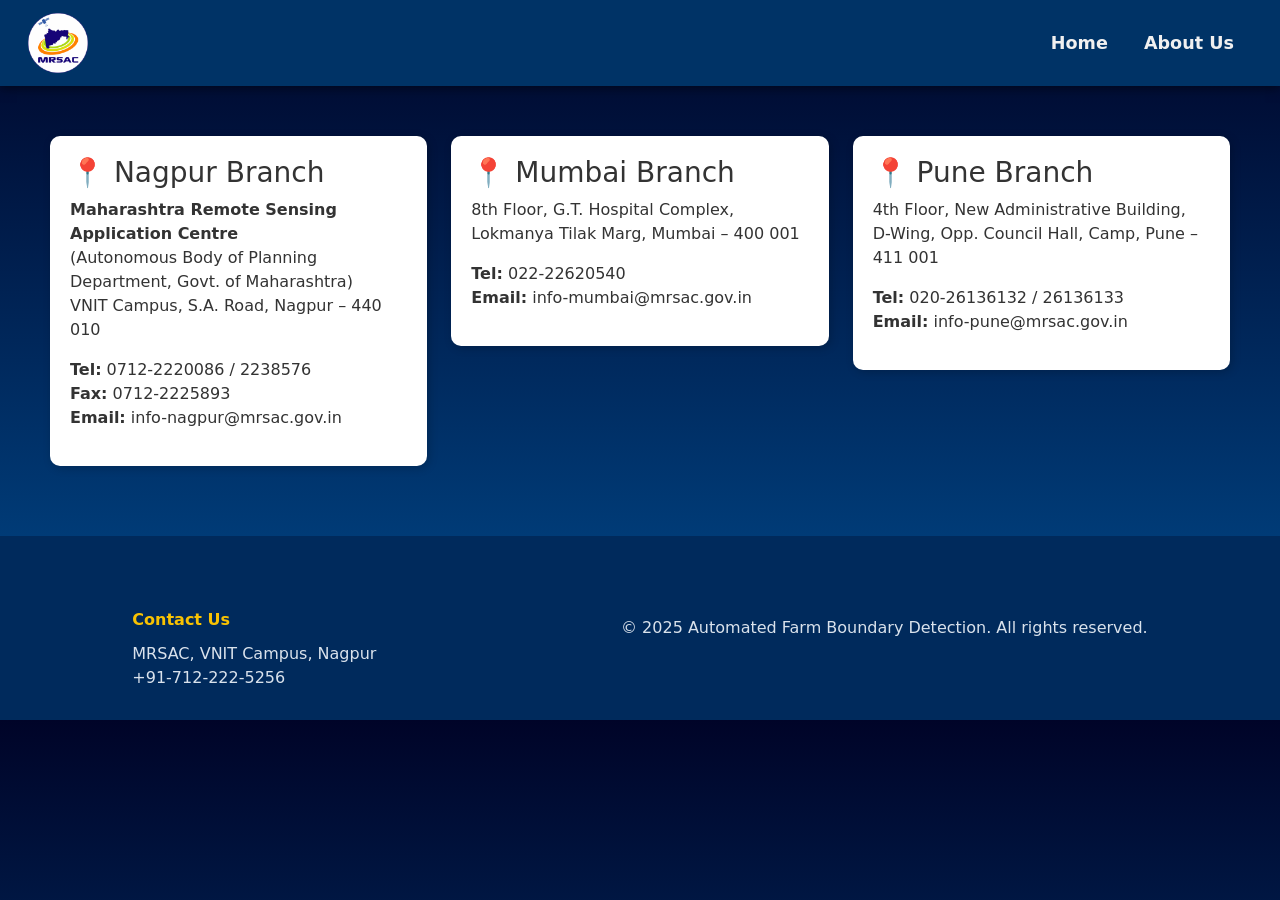
==== app/frontend/contact.html @ d1aa99e1 "First Commit" ====
<!DOCTYPE html>
<html lang="en">

<head>
  <meta charset="UTF-8" />
  <meta name="viewport" content="width=device-width, initial-scale=1.0" />
  <title>Contact Us - Automated Farm Boundary Detection</title>
  <link href="https://cdn.jsdelivr.net/npm/bootstrap@5.3.0-alpha1/dist/css/bootstrap.min.css" rel="stylesheet" />
  <link rel="stylesheet" href="css/styles.css" />
  <style>
    /* Page-specific styles for contact boxes */
    .contact-box {
      background: white;
      padding: 20px;
      border-radius: 10px;
      box-shadow: 2px 2px 10px rgba(0, 0, 0, 0.2);
      margin-bottom: 20px;
    }
  </style>
</head>

<body class="light-bg">
  <header>
    <nav class="navbar navbar-expand-lg">
      <div class="container-fluid">
        <a class="navbar-brand" href="index.html">
          <img src="Image/MRSAC_Logo.png" alt="MRSAC Logo" />
        </a>
        <button class="navbar-toggler" type="button" data-bs-toggle="collapse" data-bs-target="#navbarNav">
          <span class="navbar-toggler-icon"></span>
        </button>
        <div class="collapse navbar-collapse" id="navbarNav">
          <ul class="navbar-nav">
            <li class="nav-item">
              <a class="nav-link" href="index.html">Home</a>
            </li>
            <li class="nav-item dropdown">
              <a class="nav-link dropdown-toggle" href="#" id="aboutDropdown" role="button" data-bs-toggle="dropdown"
                aria-expanded="false">
                About Us
              </a>
              <ul class="dropdown-menu" aria-labelledby="aboutDropdown">
                <li>
                  <a class="dropdown-item" href="history.html">History</a>
                </li>
                <li>
                  <a class="dropdown-item" href="vision.html">Vision & Mission</a>
                </li>
                <li>
                  <a class="dropdown-item active" href="contact.html">Contact Us</a>
                </li>
              </ul>
            </li>
          </ul>
        </div>
      </div>
    </nav>
  </header>

  <main class="content">
    <section class="row">
      <div class="col-md-4">
        <div class="contact-box">
          <h3>📍 Nagpur Branch</h3>
          <p>
            <strong>Maharashtra Remote Sensing Application Centre</strong><br />
            (Autonomous Body of Planning Department, Govt. of Maharashtra)<br />
            VNIT Campus, S.A. Road, Nagpur – 440 010
          </p>
          <p>
            <strong>Tel:</strong> 0712-2220086 / 2238576<br />
            <strong>Fax:</strong> 0712-2225893<br />
            <strong>Email:</strong> info-nagpur@mrsac.gov.in
          </p>
        </div>
      </div>
      <div class="col-md-4">
        <div class="contact-box">
          <h3>📍 Mumbai Branch</h3>
          <p>
            8th Floor, G.T. Hospital Complex,<br />
            Lokmanya Tilak Marg, Mumbai – 400 001
          </p>
          <p>
            <strong>Tel:</strong> 022-22620540<br />
            <strong>Email:</strong> info-mumbai@mrsac.gov.in
          </p>
        </div>
      </div>
      <div class="col-md-4">
        <div class="contact-box">
          <h3>📍 Pune Branch</h3>
          <p>
            4th Floor, New Administrative Building,<br />
            D-Wing, Opp. Council Hall, Camp, Pune – 411 001
          </p>
          <p>
            <strong>Tel:</strong> 020-26136132 / 26136133<br />
            <strong>Email:</strong> info-pune@mrsac.gov.in
          </p>
        </div>
      </div>
    </section>
  </main>

  <footer>
    <div class="footer-content">
      <div class="footer-item">
        <h6>Contact Us</h6>
        <p>MRSAC, VNIT Campus, Nagpur</p>
        <p>+91-712-222-5256</p>
      </div>
      <div class="footer-item">
        &copy; 2025 Automated Farm Boundary Detection. All rights reserved.
      </div>
    </div>
  </footer>

  <script src="https://cdn.jsdelivr.net/npm/bootstrap@5.3.0-alpha1/dist/js/bootstrap.bundle.min.js"></script>
</body>

</html>
---- app/frontend/css/styles.css ----
/* MRSAC Farm Boundary Detection - Shared Styles */

/* ========== Base Styles ========== */
body {
  background: linear-gradient(to bottom, #000428, #004e92);
  color: #e0e0e0;
  font-family: system-ui, -apple-system, sans-serif;
}

body.light-bg {
  background-color: #d3d3d3;
  color: #333;
}

body.detection-page {
  background-color: #f0f0f0;
  background: url("https://skyfi.com/_next/image?url=https%3A%2F%2Fimages.ctfassets.net%2Ftxzhex5a1q7n%2F2lGMx0erNHas1HyoDtZEsh%2F9b19d69838043fbba80609acbcd8a633%2Fwhat-is-skyfi.jpg&w=3840&q=75")
    no-repeat center center fixed;
  background-size: cover;
  height: 100vh;
  display: flex;
  position: relative;
}

/* ========== Navbar ========== */
.navbar {
  background-color: #003366;
  position: sticky;
  top: 0;
  z-index: 1020;
  padding: 0.5rem 1rem;
  box-shadow: 0 2px 10px rgba(0, 0, 0, 0.5);
}

.navbar-brand img {
  height: 60px;
  margin-right: 15px;
}

.navbar-nav {
  margin-left: auto;
}

.nav-link {
  font-size: 1.1rem;
  color: #f0f0f0;
  font-weight: bold;
  margin: 0 10px;
  text-decoration: none;
  transition: color 0.3s, background-color 0.3s;
}

.nav-link:hover {
  background-color: #00509e;
  color: #ffffff;
  border-radius: 5px;
}

.nav-item .nav-link.active {
  background-color: #00509e !important;
  color: #ffffff !important;
  border-radius: 5px;
}

/* ========== Dropdown Menu ========== */
.dropdown-menu {
  background-color: #002a5c;
  border: none;
}

.dropdown-item {
  font-weight: bold;
  color: #ffffff !important;
  transition: background-color 0.3s, color 0.3s;
}

.dropdown-item:hover,
.dropdown-item:focus {
  background-color: #00509e;
  color: #ffffff !important;
}

.nav-item.dropdown:hover .dropdown-menu {
  display: block;
}

.navbar .dropdown-toggle::after {
  display: none !important;
}

/* ========== Typography ========== */
h1 {
  color: #f8c202;
  font-weight: bold;
  text-shadow: 2px 2px 5px rgba(0, 0, 0, 0.5);
}

h2 {
  color: #007bff;
  font-weight: bold;
  text-align: left;
  margin-bottom: 20px;
}

h5,
h6 {
  color: #d9e2ec;
  text-align: justify;
  line-height: 1.8;
  margin-top: 40px;
}

/* ========== Content ========== */
.content {
  padding: 50px;
}

.container {
  text-align: justify;
  padding: 0 20px;
}

.para {
  text-align: justify;
}

/* ========== Image Carousel ========== */
.image-border {
  border: 5px solid #004e92;
  border-radius: 10px;
}

.carousel-control-prev-icon,
.carousel-control-next-icon {
  background-color: #00509e;
  border-radius: 50%;
}

.carousel-item img {
  filter: brightness(0.9);
}

/* ========== Footer ========== */
footer {
  background-color: #002a5c;
  color: #d9e2ec;
  text-align: center;
  padding: 20px 10px;
  font-size: 1rem;
  position: relative;
  bottom: 0;
  width: 100%;
}

.footer-content {
  display: flex;
  justify-content: space-around;
  align-items: center;
  flex-wrap: wrap;
}

.footer-item {
  margin: 10px 20px;
  text-align: left;
}

.footer-item h6 {
  color: #f8c202;
  font-weight: bold;
  margin-bottom: 8px;
}

.footer-item p {
  margin: 0;
  line-height: 1.5;
}

.footer-item i {
  margin-right: 8px;
  color: #f8c202;
}

.foot {
  height: 400px;
}

/* ========== Detection Page Sidebar ========== */
.sidebar {
  width: 350px;
  background: #002a5c;
  padding: 50px 20px;
  display: flex;
  flex-direction: column;
  align-items: center;
  justify-content: center;
  height: 100vh;
  box-shadow: 4px 0 12px rgba(0, 0, 0, 0.3);
  position: relative;
  color: white;
}

.sidebar h2 {
  color: white;
  text-align: center;
  font-weight: bold;
  margin-bottom: 20px;
}

.sidebar img {
  width: 150px;
  margin: 20px 0;
}

.description {
  position: absolute;
  bottom: 10px;
  right: 10px;
  font-size: 14px;
  font-style: italic;
  font-weight: bold;
  color: white;
}

/* ========== Forms ========== */
.form-group {
  width: 60%;
  margin-bottom: 15px;
}

.form-control {
  text-align: center;
}

.btn-upload {
  background-color: #f8c202;
  color: #002a5c;
  font-weight: bold;
  padding: 10px 20px;
  border: none;
  border-radius: 5px;
  transition: 0.3s;
}

.btn-upload:hover {
  background-color: #d9a400;
  color: white;
}

/* ========== Detection Content ========== */
.content::before {
  content: "";
  background: url("https://upload.wikimedia.org/wikipedia/commons/3/3d/Hurricane_Florence_GOES-16_September_2018_animated.gif")
    no-repeat center center;
  background-size: cover;
  opacity: 0.15;
  position: absolute;
  top: 0;
  left: 0;
  width: 100%;
  height: 100%;
  z-index: -1;
}

.watermark-text {
  position: absolute;
  bottom: 10px;
  right: 20px;
  font-size: 12px;
  color: white;
  font-style: italic;
  opacity: 0.7;
}

label {
  color: #ffffff;
  font-weight: bold;
  text-shadow: 1px 1px 2px rgba(0, 0, 0, 0.5);
}

/* ========== Loading Spinner ========== */
.spinner {
  width: 50px;
  height: 50px;
  border: 5px solid #f3f3f3;
  border-top: 5px solid #f8c202;
  border-radius: 50%;
  animation: spin 1s linear infinite;
}

@keyframes spin {
  0% { transform: rotate(0deg); }
  100% { transform: rotate(360deg); }
}
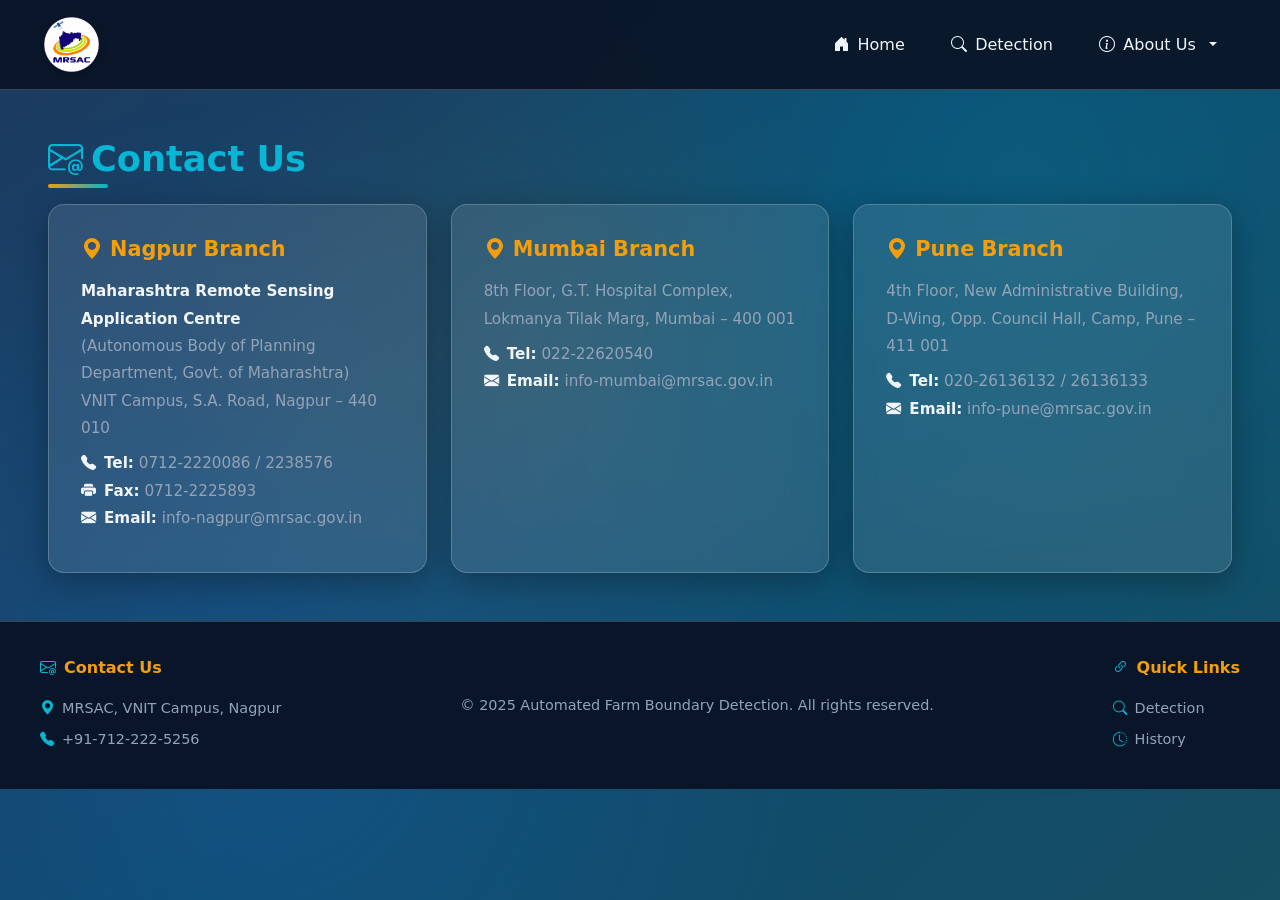
==== commit 06b81057: "Complete frontend redesign with glassmorphism theme Co-authored-by: josephjelson06 <175540361+joseph" ====
--- a/app/frontend/contact.html
+++ b/app/frontend/contact.html
@@ -6,17 +6,8 @@
   <meta name="viewport" content="width=device-width, initial-scale=1.0" />
   <title>Contact Us - Automated Farm Boundary Detection</title>
   <link href="https://cdn.jsdelivr.net/npm/bootstrap@5.3.0-alpha1/dist/css/bootstrap.min.css" rel="stylesheet" />
+  <link rel="stylesheet" href="https://cdn.jsdelivr.net/npm/bootstrap-icons@1.11.0/font/bootstrap-icons.css" />
   <link rel="stylesheet" href="css/styles.css" />
-  <style>
-    /* Page-specific styles for contact boxes */
-    .contact-box {
-      background: white;
-      padding: 20px;
-      border-radius: 10px;
-      box-shadow: 2px 2px 10px rgba(0, 0, 0, 0.2);
-      margin-bottom: 20px;
-    }
-  </style>
 </head>
 
 <body class="light-bg">
@@ -32,22 +23,25 @@
         <div class="collapse navbar-collapse" id="navbarNav">
           <ul class="navbar-nav">
             <li class="nav-item">
-              <a class="nav-link" href="index.html">Home</a>
+              <a class="nav-link" href="index.html"><i class="bi bi-house-door-fill me-2"></i>Home</a>
+            </li>
+            <li class="nav-item">
+              <a class="nav-link" href="home.html"><i class="bi bi-search me-2"></i>Detection</a>
             </li>
             <li class="nav-item dropdown">
               <a class="nav-link dropdown-toggle" href="#" id="aboutDropdown" role="button" data-bs-toggle="dropdown"
                 aria-expanded="false">
-                About Us
+                <i class="bi bi-info-circle me-2"></i>About Us
               </a>
               <ul class="dropdown-menu" aria-labelledby="aboutDropdown">
                 <li>
-                  <a class="dropdown-item" href="history.html">History</a>
+                  <a class="dropdown-item" href="history.html"><i class="bi bi-clock-history me-2"></i>History</a>
                 </li>
                 <li>
-                  <a class="dropdown-item" href="vision.html">Vision & Mission</a>
+                  <a class="dropdown-item" href="vision.html"><i class="bi bi-eye me-2"></i>Vision & Mission</a>
                 </li>
                 <li>
-                  <a class="dropdown-item active" href="contact.html">Contact Us</a>
+                  <a class="dropdown-item active" href="contact.html"><i class="bi bi-envelope me-2"></i>Contact Us</a>
                 </li>
               </ul>
             </li>
@@ -58,45 +52,46 @@
   </header>
 
   <main class="content">
-    <section class="row">
+    <h2 class="text-center mb-4"><i class="bi bi-envelope-at me-2"></i>Contact Us</h2>
+    <section class="row g-4">
       <div class="col-md-4">
         <div class="contact-box">
-          <h3>📍 Nagpur Branch</h3>
+          <h3><i class="bi bi-geo-alt-fill me-2"></i>Nagpur Branch</h3>
           <p>
             <strong>Maharashtra Remote Sensing Application Centre</strong><br />
             (Autonomous Body of Planning Department, Govt. of Maharashtra)<br />
             VNIT Campus, S.A. Road, Nagpur – 440 010
           </p>
           <p>
-            <strong>Tel:</strong> 0712-2220086 / 2238576<br />
-            <strong>Fax:</strong> 0712-2225893<br />
-            <strong>Email:</strong> info-nagpur@mrsac.gov.in
+            <strong><i class="bi bi-telephone-fill me-2"></i>Tel:</strong> 0712-2220086 / 2238576<br />
+            <strong><i class="bi bi-printer-fill me-2"></i>Fax:</strong> 0712-2225893<br />
+            <strong><i class="bi bi-envelope-fill me-2"></i>Email:</strong> info-nagpur@mrsac.gov.in
           </p>
         </div>
       </div>
       <div class="col-md-4">
         <div class="contact-box">
-          <h3>📍 Mumbai Branch</h3>
+          <h3><i class="bi bi-geo-alt-fill me-2"></i>Mumbai Branch</h3>
           <p>
             8th Floor, G.T. Hospital Complex,<br />
             Lokmanya Tilak Marg, Mumbai – 400 001
           </p>
           <p>
-            <strong>Tel:</strong> 022-22620540<br />
-            <strong>Email:</strong> info-mumbai@mrsac.gov.in
+            <strong><i class="bi bi-telephone-fill me-2"></i>Tel:</strong> 022-22620540<br />
+            <strong><i class="bi bi-envelope-fill me-2"></i>Email:</strong> info-mumbai@mrsac.gov.in
           </p>
         </div>
       </div>
       <div class="col-md-4">
         <div class="contact-box">
-          <h3>📍 Pune Branch</h3>
+          <h3><i class="bi bi-geo-alt-fill me-2"></i>Pune Branch</h3>
           <p>
             4th Floor, New Administrative Building,<br />
             D-Wing, Opp. Council Hall, Camp, Pune – 411 001
           </p>
           <p>
-            <strong>Tel:</strong> 020-26136132 / 26136133<br />
-            <strong>Email:</strong> info-pune@mrsac.gov.in
+            <strong><i class="bi bi-telephone-fill me-2"></i>Tel:</strong> 020-26136132 / 26136133<br />
+            <strong><i class="bi bi-envelope-fill me-2"></i>Email:</strong> info-pune@mrsac.gov.in
           </p>
         </div>
       </div>
@@ -106,12 +101,17 @@
   <footer>
     <div class="footer-content">
       <div class="footer-item">
-        <h6>Contact Us</h6>
-        <p>MRSAC, VNIT Campus, Nagpur</p>
-        <p>+91-712-222-5256</p>
+        <h6><i class="bi bi-envelope-at me-2"></i>Contact Us</h6>
+        <p><i class="bi bi-geo-alt-fill me-2"></i>MRSAC, VNIT Campus, Nagpur</p>
+        <p><i class="bi bi-telephone-fill me-2"></i>+91-712-222-5256</p>
       </div>
       <div class="footer-item">
-        &copy; 2025 Automated Farm Boundary Detection. All rights reserved.
+        <p>&copy; 2025 Automated Farm Boundary Detection. All rights reserved.</p>
+      </div>
+      <div class="footer-item">
+        <h6><i class="bi bi-link-45deg me-2"></i>Quick Links</h6>
+        <p><a href="home.html" class="text-decoration-none" style="color: var(--text-muted);"><i class="bi bi-search me-2"></i>Detection</a></p>
+        <p><a href="history.html" class="text-decoration-none" style="color: var(--text-muted);"><i class="bi bi-clock-history me-2"></i>History</a></p>
       </div>
     </div>
   </footer>
--- a/app/frontend/css/styles.css
+++ b/app/frontend/css/styles.css
@@ -1,288 +1,633 @@
-/* MRSAC Farm Boundary Detection - Shared Styles */
+/* ============================================
+   MRSAC Farm Boundary Detection - Modern Theme
+   ============================================ */
+
+/* ========== CSS Variables ========== */
+:root {
+  --primary-dark: #0a1628;
+  --primary-blue: #1e3a5f;
+  --accent-blue: #3b82f6;
+  --accent-cyan: #06b6d4;
+  --accent-gold: #f59e0b;
+  --accent-green: #10b981;
+  --text-light: #f1f5f9;
+  --text-muted: #94a3b8;
+  --glass-bg: rgba(255, 255, 255, 0.1);
+  --glass-border: rgba(255, 255, 255, 0.2);
+  --card-shadow: 0 8px 32px rgba(0, 0, 0, 0.3);
+  --transition: all 0.3s cubic-bezier(0.4, 0, 0.2, 1);
+}
 
 /* ========== Base Styles ========== */
+* {
+  margin: 0;
+  padding: 0;
+  box-sizing: border-box;
+}
+
+html {
+  scroll-behavior: smooth;
+}
+
 body {
-  background: linear-gradient(to bottom, #000428, #004e92);
-  color: #e0e0e0;
-  font-family: system-ui, -apple-system, sans-serif;
+  font-family: 'Segoe UI', system-ui, -apple-system, sans-serif;
+  background: linear-gradient(135deg, var(--primary-dark) 0%, var(--primary-blue) 50%, #0c4a6e 100%);
+  color: var(--text-light);
+  min-height: 100vh;
+  line-height: 1.6;
 }
 
 body.light-bg {
-  background-color: #d3d3d3;
-  color: #333;
+  background: linear-gradient(135deg, #1e3a5f 0%, #0c4a6e 50%, #164e63 100%);
 }
 
 body.detection-page {
-  background-color: #f0f0f0;
-  background: url("https://skyfi.com/_next/image?url=https%3A%2F%2Fimages.ctfassets.net%2Ftxzhex5a1q7n%2F2lGMx0erNHas1HyoDtZEsh%2F9b19d69838043fbba80609acbcd8a633%2Fwhat-is-skyfi.jpg&w=3840&q=75")
-    no-repeat center center fixed;
-  background-size: cover;
-  height: 100vh;
+  background: linear-gradient(135deg, var(--primary-dark) 0%, var(--primary-blue) 100%);
+  min-height: 100vh;
   display: flex;
-  position: relative;
+  flex-direction: row;
+}
+
+/* ========== Animated Background ========== */
+body::before {
+  content: '';
+  position: fixed;
+  top: 0;
+  left: 0;
+  width: 100%;
+  height: 100%;
+  background: 
+    radial-gradient(circle at 20% 80%, rgba(59, 130, 246, 0.15) 0%, transparent 50%),
+    radial-gradient(circle at 80% 20%, rgba(6, 182, 212, 0.15) 0%, transparent 50%),
+    radial-gradient(circle at 40% 40%, rgba(245, 158, 11, 0.08) 0%, transparent 40%);
+  pointer-events: none;
+  z-index: 0;
 }
 
 /* ========== Navbar ========== */
 .navbar {
-  background-color: #003366;
+  background: rgba(10, 22, 40, 0.95);
+  backdrop-filter: blur(20px);
+  -webkit-backdrop-filter: blur(20px);
+  border-bottom: 1px solid var(--glass-border);
+  padding: 0.75rem 2rem;
   position: sticky;
   top: 0;
-  z-index: 1020;
-  padding: 0.5rem 1rem;
-  box-shadow: 0 2px 10px rgba(0, 0, 0, 0.5);
+  z-index: 1050;
+  transition: var(--transition);
+}
+
+.navbar:hover {
+  background: rgba(10, 22, 40, 0.98);
 }
 
 .navbar-brand img {
-  height: 60px;
-  margin-right: 15px;
+  height: 55px;
+  filter: drop-shadow(0 2px 4px rgba(0, 0, 0, 0.3));
+  transition: var(--transition);
+}
+
+.navbar-brand img:hover {
+  transform: scale(1.05);
 }
 
 .navbar-nav {
   margin-left: auto;
+  gap: 0.5rem;
 }
 
 .nav-link {
-  font-size: 1.1rem;
-  color: #f0f0f0;
-  font-weight: bold;
-  margin: 0 10px;
-  text-decoration: none;
-  transition: color 0.3s, background-color 0.3s;
+  color: var(--text-light) !important;
+  font-weight: 500;
+  font-size: 1rem;
+  padding: 0.6rem 1.2rem !important;
+  border-radius: 8px;
+  transition: var(--transition);
+  position: relative;
+  overflow: hidden;
+}
+
+.nav-link::before {
+  content: '';
+  position: absolute;
+  bottom: 0;
+  left: 50%;
+  width: 0;
+  height: 2px;
+  background: linear-gradient(90deg, var(--accent-cyan), var(--accent-blue));
+  transition: var(--transition);
+  transform: translateX(-50%);
+}
+
+.nav-link:hover::before {
+  width: 80%;
 }
 
 .nav-link:hover {
-  background-color: #00509e;
-  color: #ffffff;
-  border-radius: 5px;
-}
-
-.nav-item .nav-link.active {
-  background-color: #00509e !important;
-  color: #ffffff !important;
-  border-radius: 5px;
-}
-
-/* ========== Dropdown Menu ========== */
+  color: var(--accent-cyan) !important;
+  background: var(--glass-bg);
+}
+
+.nav-link.active {
+  background: linear-gradient(135deg, var(--accent-blue), var(--accent-cyan)) !important;
+  color: white !important;
+}
+
+/* ========== Dropdown ========== */
 .dropdown-menu {
-  background-color: #002a5c;
-  border: none;
+  background: rgba(10, 22, 40, 0.98);
+  backdrop-filter: blur(20px);
+  border: 1px solid var(--glass-border);
+  border-radius: 12px;
+  padding: 0.5rem;
+  margin-top: 0.5rem;
+  box-shadow: var(--card-shadow);
+  animation: slideDown 0.3s ease;
+}
+
+@keyframes slideDown {
+  from {
+    opacity: 0;
+    transform: translateY(-10px);
+  }
+  to {
+    opacity: 1;
+    transform: translateY(0);
+  }
 }
 
 .dropdown-item {
-  font-weight: bold;
-  color: #ffffff !important;
-  transition: background-color 0.3s, color 0.3s;
+  color: var(--text-light) !important;
+  padding: 0.7rem 1.2rem;
+  border-radius: 8px;
+  font-weight: 500;
+  transition: var(--transition);
 }
 
 .dropdown-item:hover,
 .dropdown-item:focus {
-  background-color: #00509e;
-  color: #ffffff !important;
-}
-
-.nav-item.dropdown:hover .dropdown-menu {
-  display: block;
+  background: linear-gradient(135deg, var(--accent-blue), var(--accent-cyan));
+  color: white !important;
+  transform: translateX(5px);
+}
+
+.dropdown-item.active {
+  background: linear-gradient(135deg, var(--accent-gold), #d97706);
 }
 
 .navbar .dropdown-toggle::after {
-  display: none !important;
+  margin-left: 0.5rem;
+  transition: var(--transition);
+}
+
+.nav-item.dropdown:hover .dropdown-toggle::after {
+  transform: rotate(180deg);
 }
 
 /* ========== Typography ========== */
 h1 {
-  color: #f8c202;
-  font-weight: bold;
-  text-shadow: 2px 2px 5px rgba(0, 0, 0, 0.5);
+  font-size: clamp(2rem, 5vw, 3rem);
+  font-weight: 700;
+  background: linear-gradient(135deg, var(--accent-gold), #fbbf24, var(--accent-cyan));
+  -webkit-background-clip: text;
+  -webkit-text-fill-color: transparent;
+  background-clip: text;
+  margin-bottom: 1.5rem;
+  line-height: 1.2;
 }
 
 h2 {
-  color: #007bff;
-  font-weight: bold;
-  text-align: left;
-  margin-bottom: 20px;
-}
-
-h5,
-h6 {
-  color: #d9e2ec;
-  text-align: justify;
+  font-size: clamp(1.5rem, 4vw, 2.2rem);
+  font-weight: 700;
+  color: var(--accent-cyan);
+  margin-bottom: 1.5rem;
+  position: relative;
+  display: inline-block;
+}
+
+h2::after {
+  content: '';
+  position: absolute;
+  bottom: -8px;
+  left: 0;
+  width: 60px;
+  height: 4px;
+  background: linear-gradient(90deg, var(--accent-gold), var(--accent-cyan));
+  border-radius: 2px;
+}
+
+h3 {
+  font-size: 1.4rem;
+  color: var(--accent-blue);
+  font-weight: 600;
+  margin-bottom: 1rem;
+}
+
+h5, h6 {
+  color: var(--text-muted);
+  font-weight: 400;
   line-height: 1.8;
-  margin-top: 40px;
-}
-
-/* ========== Content ========== */
+  margin-top: 0;
+}
+
+p, .para {
+  color: var(--text-muted);
+  line-height: 1.8;
+  margin-bottom: 1rem;
+}
+
+/* ========== Glass Cards ========== */
+.glass-card {
+  background: var(--glass-bg);
+  backdrop-filter: blur(20px);
+  -webkit-backdrop-filter: blur(20px);
+  border: 1px solid var(--glass-border);
+  border-radius: 20px;
+  padding: 2rem;
+  box-shadow: var(--card-shadow);
+  transition: var(--transition);
+}
+
+.glass-card:hover {
+  transform: translateY(-5px);
+  box-shadow: 0 12px 40px rgba(0, 0, 0, 0.4);
+  border-color: var(--accent-cyan);
+}
+
+/* ========== Main Content ========== */
+main.container {
+  position: relative;
+  z-index: 1;
+  padding: 3rem 2rem;
+  max-width: 1200px;
+  margin: 0 auto;
+}
+
 .content {
-  padding: 50px;
-}
-
-.container {
-  text-align: justify;
-  padding: 0 20px;
-}
-
-.para {
-  text-align: justify;
+  padding: 3rem;
+  position: relative;
+  z-index: 1;
+}
+
+article {
+  background: var(--glass-bg);
+  backdrop-filter: blur(20px);
+  border: 1px solid var(--glass-border);
+  border-radius: 20px;
+  padding: 2.5rem;
+  box-shadow: var(--card-shadow);
 }
 
 /* ========== Image Carousel ========== */
+.carousel {
+  border-radius: 20px;
+  overflow: hidden;
+  box-shadow: var(--card-shadow);
+  border: 2px solid var(--glass-border);
+}
+
+.carousel-item img {
+  height: 450px;
+  object-fit: cover;
+  filter: brightness(0.85);
+  transition: var(--transition);
+}
+
+.carousel-item.active img {
+  filter: brightness(1);
+}
+
 .image-border {
-  border: 5px solid #004e92;
-  border-radius: 10px;
+  border: none !important;
+  border-radius: 0 !important;
 }
 
 .carousel-control-prev-icon,
 .carousel-control-next-icon {
-  background-color: #00509e;
+  background-color: var(--accent-blue);
   border-radius: 50%;
-}
-
-.carousel-item img {
-  filter: brightness(0.9);
-}
-
-/* ========== Footer ========== */
-footer {
-  background-color: #002a5c;
-  color: #d9e2ec;
-  text-align: center;
-  padding: 20px 10px;
-  font-size: 1rem;
-  position: relative;
-  bottom: 0;
-  width: 100%;
-}
-
-.footer-content {
-  display: flex;
-  justify-content: space-around;
-  align-items: center;
-  flex-wrap: wrap;
-}
-
-.footer-item {
-  margin: 10px 20px;
-  text-align: left;
-}
-
-.footer-item h6 {
-  color: #f8c202;
-  font-weight: bold;
-  margin-bottom: 8px;
-}
-
-.footer-item p {
-  margin: 0;
-  line-height: 1.5;
-}
-
-.footer-item i {
-  margin-right: 8px;
-  color: #f8c202;
-}
-
-.foot {
-  height: 400px;
-}
-
-/* ========== Detection Page Sidebar ========== */
+  padding: 1.5rem;
+  transition: var(--transition);
+}
+
+.carousel-control-prev:hover .carousel-control-prev-icon,
+.carousel-control-next:hover .carousel-control-next-icon {
+  background-color: var(--accent-cyan);
+  transform: scale(1.1);
+}
+
+/* ========== Detection Page - Sidebar ========== */
 .sidebar {
-  width: 350px;
-  background: #002a5c;
-  padding: 50px 20px;
+  width: 380px;
+  min-width: 380px;
+  background: linear-gradient(180deg, rgba(10, 22, 40, 0.98) 0%, rgba(30, 58, 95, 0.95) 100%);
+  backdrop-filter: blur(20px);
+  padding: 3rem 2rem;
   display: flex;
   flex-direction: column;
   align-items: center;
   justify-content: center;
-  height: 100vh;
-  box-shadow: 4px 0 12px rgba(0, 0, 0, 0.3);
-  position: relative;
-  color: white;
-}
-
-.sidebar h2 {
-  color: white;
-  text-align: center;
-  font-weight: bold;
-  margin-bottom: 20px;
-}
-
-.sidebar img {
-  width: 150px;
-  margin: 20px 0;
-}
-
-.description {
-  position: absolute;
-  bottom: 10px;
-  right: 10px;
-  font-size: 14px;
-  font-style: italic;
-  font-weight: bold;
-  color: white;
-}
-
-/* ========== Forms ========== */
-.form-group {
-  width: 60%;
-  margin-bottom: 15px;
-}
-
-.form-control {
-  text-align: center;
-}
-
-.btn-upload {
-  background-color: #f8c202;
-  color: #002a5c;
-  font-weight: bold;
-  padding: 10px 20px;
-  border: none;
-  border-radius: 5px;
-  transition: 0.3s;
-}
-
-.btn-upload:hover {
-  background-color: #d9a400;
-  color: white;
-}
-
-/* ========== Detection Content ========== */
-.content::before {
-  content: "";
-  background: url("https://upload.wikimedia.org/wikipedia/commons/3/3d/Hurricane_Florence_GOES-16_September_2018_animated.gif")
-    no-repeat center center;
-  background-size: cover;
-  opacity: 0.15;
+  min-height: 100vh;
+  border-right: 1px solid var(--glass-border);
+  position: relative;
+  box-shadow: 4px 0 30px rgba(0, 0, 0, 0.3);
+}
+
+.sidebar::before {
+  content: '';
   position: absolute;
   top: 0;
   left: 0;
+  right: 0;
+  bottom: 0;
+  background: 
+    radial-gradient(circle at 50% 0%, rgba(6, 182, 212, 0.1) 0%, transparent 50%),
+    radial-gradient(circle at 50% 100%, rgba(245, 158, 11, 0.1) 0%, transparent 50%);
+  pointer-events: none;
+}
+
+.sidebar h2 {
+  color: var(--text-light);
+  text-align: center;
+  font-size: 1.5rem;
+  margin-bottom: 2rem;
+  position: relative;
+  z-index: 1;
+}
+
+.sidebar h2::after {
+  display: none;
+}
+
+.sidebar img {
+  width: 140px;
+  margin: 1.5rem 0;
+  filter: drop-shadow(0 4px 12px rgba(0, 0, 0, 0.4));
+  transition: var(--transition);
+  position: relative;
+  z-index: 1;
+}
+
+.sidebar img:hover {
+  transform: scale(1.05) rotate(2deg);
+}
+
+.description {
+  position: absolute;
+  bottom: 2rem;
+  text-align: center;
+  font-size: 0.9rem;
+  color: var(--accent-gold);
+  font-weight: 500;
+  z-index: 1;
+}
+
+/* ========== Detection Page - Form Area ========== */
+.detection-page .content {
+  flex: 1;
+  display: flex;
+  flex-direction: column;
+  align-items: center;
+  justify-content: center;
+  padding: 3rem;
+  position: relative;
+  overflow: hidden;
+}
+
+.detection-page .content::before {
+  content: '';
+  position: absolute;
+  top: 0;
+  left: 0;
+  right: 0;
+  bottom: 0;
+  background: 
+    radial-gradient(circle at 30% 30%, rgba(59, 130, 246, 0.1) 0%, transparent 40%),
+    radial-gradient(circle at 70% 70%, rgba(6, 182, 212, 0.1) 0%, transparent 40%);
+  pointer-events: none;
+}
+
+/* ========== Forms ========== */
+.form-group {
+  width: 100%;
+  max-width: 450px;
+  margin-bottom: 1.5rem;
+  position: relative;
+  z-index: 1;
+}
+
+.form-group label {
+  display: block;
+  color: var(--text-light);
+  font-weight: 600;
+  margin-bottom: 0.5rem;
+  font-size: 0.95rem;
+  text-shadow: none;
+}
+
+.form-control {
+  width: 100%;
+  padding: 1rem 1.2rem;
+  font-size: 1rem;
+  background: rgba(255, 255, 255, 0.1);
+  border: 2px solid var(--glass-border);
+  border-radius: 12px;
+  color: var(--text-light);
+  transition: var(--transition);
+  text-align: left;
+}
+
+.form-control::placeholder {
+  color: var(--text-muted);
+}
+
+.form-control:focus {
+  outline: none;
+  border-color: var(--accent-cyan);
+  background: rgba(255, 255, 255, 0.15);
+  box-shadow: 0 0 0 4px rgba(6, 182, 212, 0.2);
+}
+
+.form-control[type="file"] {
+  padding: 0.8rem 1rem;
+}
+
+.form-control[type="file"]::file-selector-button {
+  background: linear-gradient(135deg, var(--accent-blue), var(--accent-cyan));
+  color: white;
+  border: none;
+  padding: 0.5rem 1rem;
+  border-radius: 8px;
+  margin-right: 1rem;
+  cursor: pointer;
+  font-weight: 500;
+  transition: var(--transition);
+}
+
+.form-control[type="file"]::file-selector-button:hover {
+  background: linear-gradient(135deg, var(--accent-cyan), var(--accent-blue));
+}
+
+/* ========== Buttons ========== */
+.btn-upload {
+  background: linear-gradient(135deg, var(--accent-gold), #d97706);
+  color: var(--primary-dark);
+  font-weight: 700;
+  font-size: 1.1rem;
+  padding: 1rem 2.5rem;
+  border: none;
+  border-radius: 12px;
+  cursor: pointer;
+  transition: var(--transition);
+  position: relative;
+  overflow: hidden;
+  z-index: 1;
+  text-transform: uppercase;
+  letter-spacing: 1px;
+}
+
+.btn-upload::before {
+  content: '';
+  position: absolute;
+  top: 0;
+  left: -100%;
   width: 100%;
   height: 100%;
-  z-index: -1;
-}
-
+  background: linear-gradient(90deg, transparent, rgba(255, 255, 255, 0.3), transparent);
+  transition: 0.5s;
+}
+
+.btn-upload:hover::before {
+  left: 100%;
+}
+
+.btn-upload:hover {
+  transform: translateY(-3px);
+  box-shadow: 0 8px 25px rgba(245, 158, 11, 0.4);
+}
+
+.btn-upload:active {
+  transform: translateY(-1px);
+}
+
+/* ========== Watermark ========== */
 .watermark-text {
   position: absolute;
-  bottom: 10px;
-  right: 20px;
-  font-size: 12px;
-  color: white;
+  bottom: 1.5rem;
+  right: 2rem;
+  font-size: 0.85rem;
+  color: var(--text-muted);
   font-style: italic;
-  opacity: 0.7;
-}
-
-label {
-  color: #ffffff;
-  font-weight: bold;
-  text-shadow: 1px 1px 2px rgba(0, 0, 0, 0.5);
+  max-width: 350px;
+  text-align: right;
+  z-index: 1;
+}
+
+/* ========== Contact Page ========== */
+.contact-box {
+  background: var(--glass-bg) !important;
+  backdrop-filter: blur(20px);
+  border: 1px solid var(--glass-border);
+  padding: 2rem;
+  border-radius: 16px;
+  box-shadow: var(--card-shadow);
+  transition: var(--transition);
+  height: 100%;
+}
+
+.contact-box:hover {
+  transform: translateY(-8px);
+  border-color: var(--accent-cyan);
+  box-shadow: 0 12px 40px rgba(6, 182, 212, 0.2);
+}
+
+.contact-box h3 {
+  color: var(--accent-gold);
+  font-size: 1.3rem;
+  margin-bottom: 1rem;
+}
+
+.contact-box p {
+  color: var(--text-muted);
+  margin-bottom: 0.5rem;
+  font-size: 0.95rem;
+}
+
+.contact-box strong {
+  color: var(--text-light);
+}
+
+/* ========== Vision Page List ========== */
+.list-unstyled li {
+  background: var(--glass-bg);
+  border: 1px solid var(--glass-border);
+  border-radius: 12px;
+  padding: 1.5rem;
+  margin-bottom: 1rem;
+  transition: var(--transition);
+}
+
+.list-unstyled li:hover {
+  transform: translateX(10px);
+  border-color: var(--accent-cyan);
+  background: rgba(6, 182, 212, 0.1);
+}
+
+.list-unstyled li h5 {
+  color: var(--text-light);
+  margin: 0;
+  font-weight: 500;
+}
+
+/* ========== Footer ========== */
+footer {
+  background: rgba(10, 22, 40, 0.98);
+  backdrop-filter: blur(20px);
+  border-top: 1px solid var(--glass-border);
+  padding: 2rem;
+  position: relative;
+  z-index: 1;
+}
+
+.footer-content {
+  max-width: 1200px;
+  margin: 0 auto;
+  display: flex;
+  justify-content: space-between;
+  align-items: center;
+  flex-wrap: wrap;
+  gap: 2rem;
+}
+
+.footer-item {
+  text-align: left;
+}
+
+.footer-item h6 {
+  color: var(--accent-gold);
+  font-weight: 700;
+  margin-bottom: 0.8rem;
+  font-size: 1rem;
+}
+
+.footer-item p {
+  color: var(--text-muted);
+  margin: 0.3rem 0;
+  font-size: 0.9rem;
+}
+
+.footer-item i {
+  color: var(--accent-cyan);
+  margin-right: 0.5rem;
 }
 
 /* ========== Loading Spinner ========== */
 .spinner {
-  width: 50px;
-  height: 50px;
-  border: 5px solid #f3f3f3;
-  border-top: 5px solid #f8c202;
+  width: 60px;
+  height: 60px;
+  border: 4px solid rgba(255, 255, 255, 0.1);
+  border-top: 4px solid var(--accent-cyan);
+  border-right: 4px solid var(--accent-gold);
   border-radius: 50%;
   animation: spin 1s linear infinite;
 }
@@ -291,3 +636,121 @@
   0% { transform: rotate(0deg); }
   100% { transform: rotate(360deg); }
 }
+
+/* ========== Result Popup Styles ========== */
+#popup-overlay {
+  backdrop-filter: blur(8px) !important;
+  -webkit-backdrop-filter: blur(8px) !important;
+}
+
+#image-popup {
+  background: linear-gradient(135deg, rgba(10, 22, 40, 0.98), rgba(30, 58, 95, 0.98)) !important;
+  border: 1px solid var(--glass-border) !important;
+  border-radius: 20px !important;
+  padding: 2rem !important;
+  max-width: 800px !important;
+}
+
+#image-popup img {
+  border-radius: 12px !important;
+  border: 2px solid var(--glass-border) !important;
+}
+
+#image-popup button {
+  border-radius: 10px !important;
+  font-weight: 600 !important;
+  padding: 0.8rem 1.5rem !important;
+  transition: var(--transition) !important;
+}
+
+#image-popup button:hover {
+  transform: translateY(-2px) !important;
+}
+
+/* ========== Responsive Design ========== */
+@media (max-width: 992px) {
+  .sidebar {
+    width: 100%;
+    min-width: 100%;
+    min-height: auto;
+    padding: 2rem;
+    border-right: none;
+    border-bottom: 1px solid var(--glass-border);
+  }
+  
+  body.detection-page {
+    flex-direction: column;
+  }
+  
+  .detection-page .content {
+    padding: 2rem;
+  }
+  
+  .form-group {
+    max-width: 100%;
+  }
+}
+
+@media (max-width: 768px) {
+  .navbar {
+    padding: 0.5rem 1rem;
+  }
+  
+  .navbar-brand img {
+    height: 45px;
+  }
+  
+  main.container {
+    padding: 2rem 1rem;
+  }
+  
+  .content {
+    padding: 1.5rem;
+  }
+  
+  article {
+    padding: 1.5rem;
+  }
+  
+  .carousel-item img {
+    height: 250px;
+  }
+  
+  .footer-content {
+    flex-direction: column;
+    text-align: center;
+  }
+  
+  .footer-item {
+    text-align: center;
+  }
+  
+  h2::after {
+    left: 50%;
+    transform: translateX(-50%);
+  }
+}
+
+/* ========== Scrollbar ========== */
+::-webkit-scrollbar {
+  width: 10px;
+}
+
+::-webkit-scrollbar-track {
+  background: var(--primary-dark);
+}
+
+::-webkit-scrollbar-thumb {
+  background: linear-gradient(180deg, var(--accent-blue), var(--accent-cyan));
+  border-radius: 5px;
+}
+
+::-webkit-scrollbar-thumb:hover {
+  background: linear-gradient(180deg, var(--accent-cyan), var(--accent-blue));
+}
+
+/* ========== Selection ========== */
+::selection {
+  background: var(--accent-cyan);
+  color: var(--primary-dark);
+}
